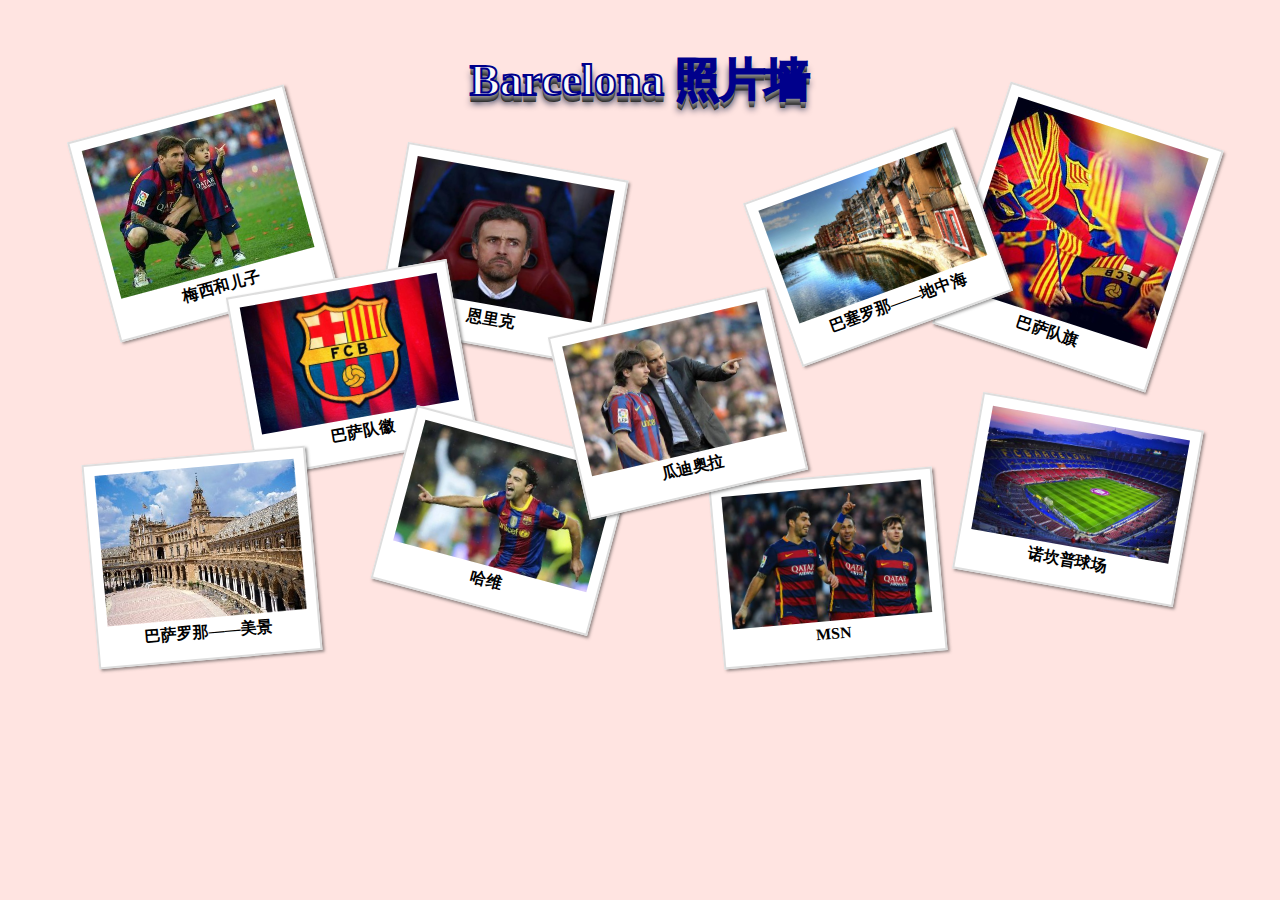
==== pictureWall/index.html @ 099cc84f "demo: picture wall" ====
<!DOCTYPE html>
<html lang="en">
<head>
    <meta charset="UTF-8">
    <title>Barcelona PictureWall</title>
    <link href="style.css" rel="stylesheet" type="text/css">
</head>
<body>
    <div class="wall">
        <h1>Barcelona 照片墙</h1>
        <div class="frame pic1">
            <img class="pic" src="./img/1.jpg">
            <span>梅西和儿子</span>
        </div>
        <div class="frame pic2">
            <img class="pic" src="./img/2.jpg">
            <span>恩里克</span>
        </div>
        <div class="frame pic3">
            <img class="pic" src="./img/3.jpg">
            <span>MSN</span>
        </div>
        <div class="frame pic4">
            <img class="pic" src="./img/4.jpg">
            <span>巴萨队徽</span>
        </div>
        <div class="frame pic5">
            <img class="pic" src="./img/5.jpg">
            <span>哈维</span>
        </div>
        <div class="frame pic6">
            <img class="pic" src="./img/6.jpg">
            <span>巴萨罗那——美景</span>
        </div>
        <div class="frame pic7">
            <img class="pic" src="./img/7.jpg">
            <span>巴萨队旗</span>
        </div>
        <div class="frame pic8">
            <img class="pic" src="./img/8.jpg">
            <span>诺坎普球场</span>
        </div>
        <div class="frame pic9">
            <img class="pic" src="./img/9.jpg">
            <span>巴塞罗那——地中海</span>
        </div>
        <div class="frame pic10">
            <img class="pic" src="./img/10.jpg">
            <span>瓜迪奥拉</span>
        </div>
    </div>
</body>
</html>
---- pictureWall/style.css ----
*{
    padding: 0;
    margin:0;
}
body{
    background-color: mistyrose;
}
h1{
    text-align: center;
    -webkit-text-stroke: 2px darkblue;
    letter-spacing: 0.04em;
    font-size: 45px;
    position: relative;
    top:-60px;
    font-family: "Microsoft YaHei";
    color: #fafafa;
    letter-spacing: 0;
    text-shadow: 0px 1px 0px #999, 0px 2px 0px #888, 0px 3px 0px #777, 0px 4px 0px #666, 0px 5px 0px #555, 0px 6px 0px #444, 0px 7px 0px #333, 0px 8px 7px #001135 ;
}
.wall{
    width: 1100px;
    height: 600px;
    margin: 60px auto;
    position:relative;
    top:50px;
}
.frame{
    width:200px;
    padding: 10px 10px 15px;
    border: 2px solid #ddd;
    background: #fff;
    box-shadow: 2px 2px 3px rgba(50,50,50,0.5);
    text-align: center;
    font-weight: bolder;
    position: absolute;
    z-index: 1;
    -webkit-transition: all 0.5s ease-in;
    -moz-transition: all 0.5s ease-in ;
    -ms-transition: all 0.5s ease-in ;
    -o-transition: all 0.5s ease-in ;
    transition: all 0.5s ease-in ;
}
.pic{
    width:200px;
}
.frame:hover{
    -webkit-transform: rotate(0deg) scale(1.2);
    -moz-transform: rotate(0deg) scale(1.2);
    -ms-transform: rotate(0deg) scale(1.2);
    -o-transform: rotate(0deg) scale(1.2);
    transform: rotate(0deg) scale(1.2);
    z-index: 2;
}
.pic1{
    top:0px;
    left:0px;
    -webkit-transform: rotate(-15deg);
    -moz-transform: rotate(-15deg);
    -ms-transform: rotate(-15deg);
    -o-transform: rotate(-15deg);
    transform: rotate(-15deg);;
}
.pic2{
    top:50px;
    left:300px;
    -webkit-transform: rotate(10deg);
    -moz-transform: rotate(10deg);
    -ms-transform: rotate(10deg);
    -o-transform: rotate(10deg);
    transform: rotate(10deg);
}
.pic3{
    right:250px;
    bottom:50px;
    -webkit-transform: rotate(-5deg);
    -moz-transform: rotate(-5deg);
    -ms-transform: rotate(-5deg);
    -o-transform: rotate(-5deg);
    transform: rotate(-5deg);
}
.pic4{
    bottom:250px;
    left:150px;
    -webkit-transform: rotate(-10deg);
    -moz-transform: rotate(-10deg);
    -ms-transform: rotate(-10deg);
    -o-transform: rotate(-10deg);
    transform: rotate(-10deg);
}
.pic5{
    bottom:100px;
    left:300px;
    -webkit-transform: rotate(15deg);
    -moz-transform: rotate(15deg);
    -ms-transform: rotate(15deg);
    -o-transform: rotate(15deg);
    transform: rotate(15deg);
}
.pic6{
    bottom:50px;
    left:0px;
    -webkit-transform: rotate(-5deg);
    -moz-transform: rotate(-5deg);
    -ms-transform: rotate(-5deg);
    -o-transform: rotate(-5deg);
    transform: rotate(-5deg);
}
.pic7{
    top:0px;
    right:0px;
    -webkit-transform: rotate(18deg);
    -moz-transform: rotate(18deg);
    -ms-transform: rotate(18deg);
    -o-transform: rotate(18deg);
    transform: rotate(18deg);
}
.pic8{
    top:300px;
    right:0px;
    -webkit-transform: rotate(10deg);
    -moz-transform: rotate(10deg);
    -ms-transform: rotate(10deg);
    -o-transform: rotate(10deg);
    transform: rotate(10deg);
}
.pic9{
    top:50px;
    right:200px;
    -webkit-transform: rotate(-20deg);
    -moz-transform: rotate(-20deg);
    -ms-transform: rotate(-20deg);
    -o-transform: rotate(-20deg);
    transform: rotate(-20deg);
}
.pic10{
    top:200px;
    right:400px;
    -webkit-transform: rotate(-13deg);
    -moz-transform: rotate(-13deg);
    -ms-transform: rotate(-13deg);
    -o-transform: rotate(-13deg);
    transform: rotate(-13deg);
}
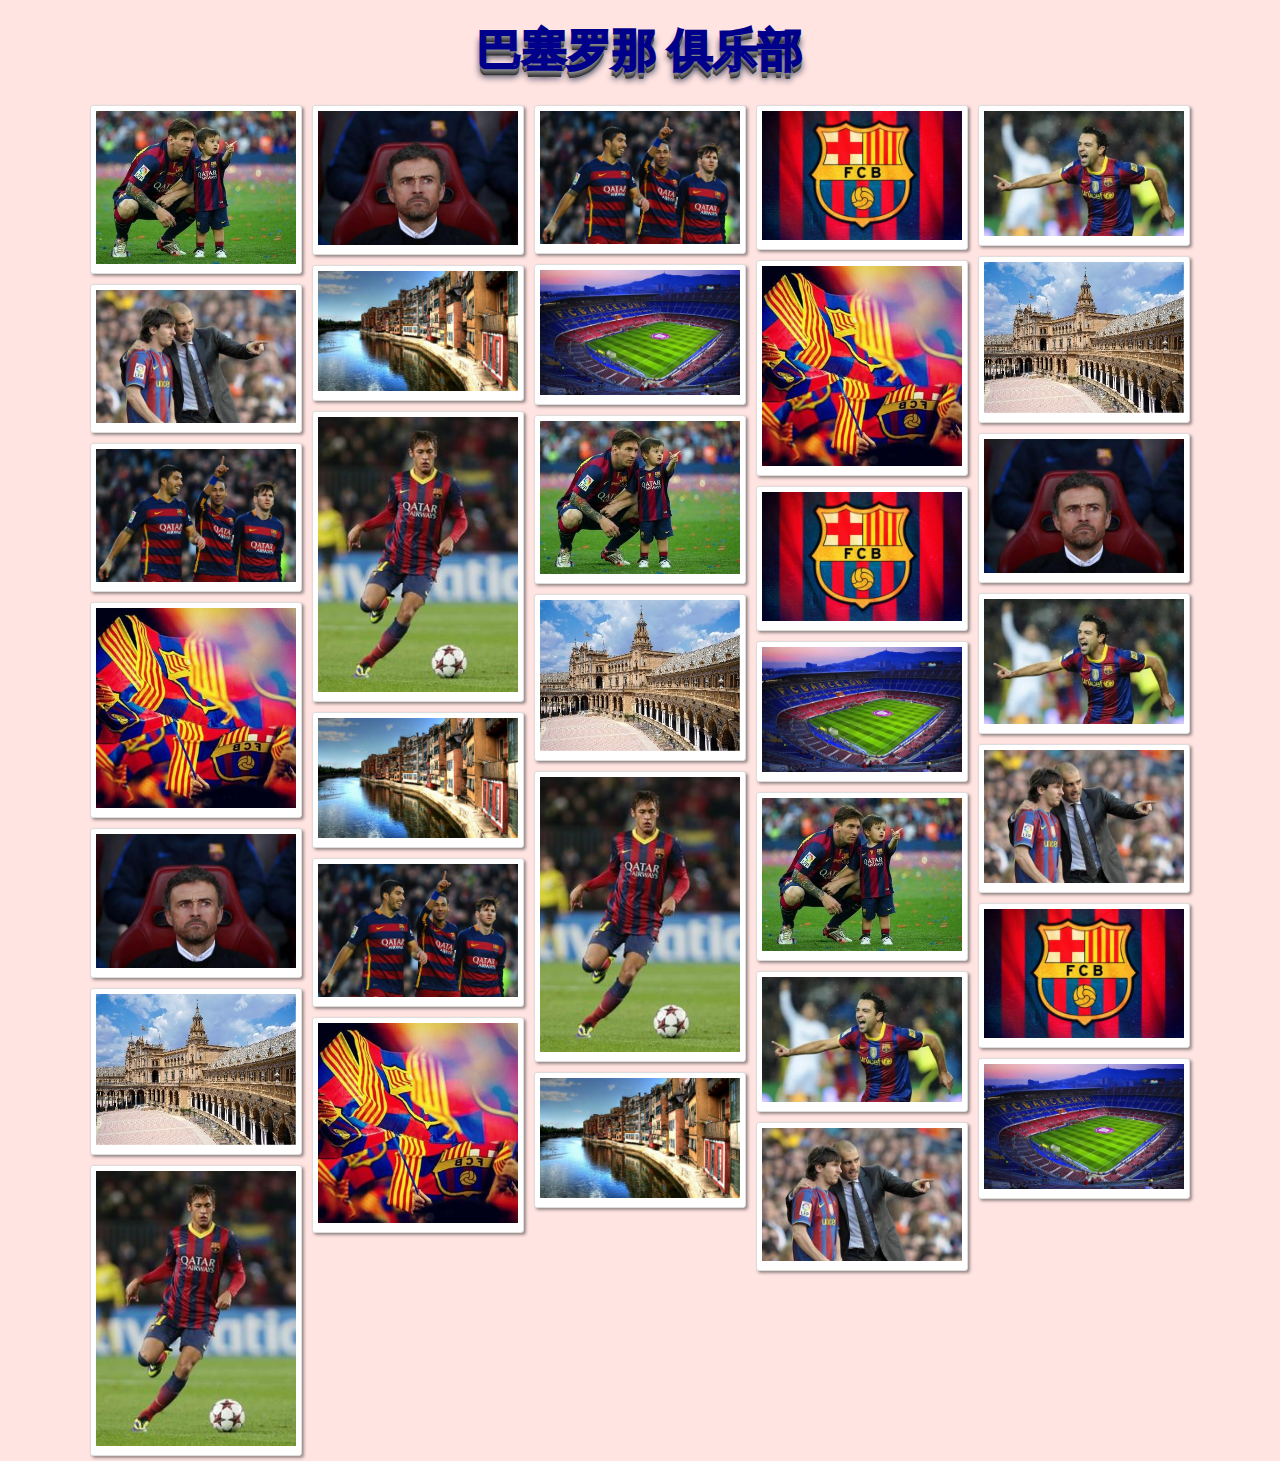
==== commit 585f129c: "update picture wall" ====
--- a/pictureWall/index.html
+++ b/pictureWall/index.html
@@ -3,51 +3,177 @@
 <head>
     <meta charset="UTF-8">
     <title>Barcelona PictureWall</title>
-    <link href="style.css" rel="stylesheet" type="text/css">
+    <link href="style_waterfall.css" rel="stylesheet" type="text/css">
 </head>
 <body>
-    <div class="wall">
-        <h1>Barcelona 照片墙</h1>
-        <div class="frame pic1">
-            <img class="pic" src="./img/1.jpg">
-            <span>梅西和儿子</span>
+    <h1>巴塞罗那 俱乐部</h1>
+    <div id="myWall" class="wall">
+        <div class="frame">
+            <div class="box">
+                <img class="pic" src="./img/1.jpg" alt="梅西和儿子">
+            </div>
         </div>
-        <div class="frame pic2">
-            <img class="pic" src="./img/2.jpg">
-            <span>恩里克</span>
+        <div class="frame">
+            <div class="box">
+                <img class="pic" src="./img/2.jpg" alt="恩里克">
+            </div>
         </div>
-        <div class="frame pic3">
-            <img class="pic" src="./img/3.jpg">
-            <span>MSN</span>
+        <div class="frame">
+            <div class="box">
+                <img class="pic" src="./img/3.jpg" alt="MSN">
+            </div>
         </div>
-        <div class="frame pic4">
-            <img class="pic" src="./img/4.jpg">
-            <span>巴萨队徽</span>
+        <div class="frame">
+            <div class="box">
+                <img class="pic" src="./img/4.jpg" alt="巴萨队徽">
+            </div>
         </div>
-        <div class="frame pic5">
-            <img class="pic" src="./img/5.jpg">
-            <span>哈维</span>
+        <div class="frame">
+            <div class="box">
+                <img class="pic" src="./img/5.jpg" alt="哈维">
+            </div>
         </div>
-        <div class="frame pic6">
-            <img class="pic" src="./img/6.jpg">
-            <span>巴萨罗那——美景</span>
+        <div class="frame">
+            <div class="box">
+                <img class="pic" src="./img/6.jpg" alt="巴萨罗那——美景">
+            </div>
         </div>
-        <div class="frame pic7">
-            <img class="pic" src="./img/7.jpg">
-            <span>巴萨队旗</span>
+        <div class="frame">
+            <div class="box">
+                <img class="pic" src="./img/7.jpg" alt="巴萨队旗">
+            </div>
         </div>
-        <div class="frame pic8">
-            <img class="pic" src="./img/8.jpg">
-            <span>诺坎普球场</span>
+        <div class="frame">
+            <div class="box">
+                <img class="pic" src="./img/8.jpg" alt="诺坎普球场">
+            </div>
         </div>
-        <div class="frame pic9">
-            <img class="pic" src="./img/9.jpg">
-            <span>巴塞罗那——地中海</span>
+        <div class="frame">
+            <div class="box">
+                <img class="pic" src="./img/9.jpg" alt="巴塞罗那——地中海">
+            </div>
         </div>
-        <div class="frame pic10">
-            <img class="pic" src="./img/10.jpg">
-            <span>瓜迪奥拉</span>
+        <div class="frame">
+            <div class="box">
+                <img class="pic" src="./img/10.jpg" alt="瓜迪奥拉">
+            </div>
+        </div>
+        <div class="frame">
+            <div class="box">
+                <img class="pic" src="./img/11.jpg" alt="内马尔">
+            </div>
+        </div>
+        <div class="frame">
+            <div class="box">
+                <img class="pic" src="./img/1.jpg" alt="梅西和儿子">
+            </div>
+        </div>
+        <div class="frame">
+            <div class="box">
+                <img class="pic" src="./img/2.jpg" alt="恩里克">
+            </div>
+        </div>
+        <div class="frame">
+            <div class="box">
+                <img class="pic" src="./img/3.jpg" alt="MSN">
+            </div>
+        </div>
+        <div class="frame">
+            <div class="box">
+                <img class="pic" src="./img/4.jpg" alt="巴萨队徽">
+            </div>
+        </div>
+        <div class="frame">
+            <div class="box">
+                <img class="pic" src="./img/5.jpg" alt="梅西和儿子">
+            </div>
+        </div>
+        <div class="frame">
+            <div class="box">
+                <img class="pic" src="./img/6.jpg" alt="巴萨罗那——美景">
+            </div>
+        </div>
+        <div class="frame">
+            <div class="box">
+                <img class="pic" src="./img/7.jpg" alt="巴萨队旗">
+            </div>
+        </div>
+        <div class="frame">
+            <div class="box">
+                <img class="pic" src="./img/8.jpg" alt="诺坎普球场">
+            </div>
+        </div>
+        <div class="frame">
+            <div class="box">
+                <img class="pic" src="./img/9.jpg" alt="巴塞罗那——地中海">
+            </div>
+        </div>
+        <div class="frame">
+            <div class="box">
+                <img class="pic" src="./img/10.jpg" alt="瓜迪奥拉">
+            </div>
+        </div>
+        <div class="frame">
+            <div class="box">
+                <img class="pic" src="./img/11.jpg" alt="内马尔">
+            </div>
+        </div>
+        <div class="frame">
+            <div class="box">
+                <img class="pic" src="./img/1.jpg" alt="梅西和儿子">
+            </div>
+        </div>
+        <div class="frame">
+            <div class="box">
+                <img class="pic" src="./img/2.jpg" alt="恩里克">
+            </div>
+        </div>
+        <div class="frame">
+            <div class="box">
+                <img class="pic" src="./img/3.jpg" alt="MSN">
+            </div>
+        </div>
+        <div class="frame">
+            <div class="box">
+                <img class="pic" src="./img/4.jpg" alt="巴萨队徽">
+            </div>
+        </div>
+        <div class="frame">
+            <div class="box">
+                <img class="pic" src="./img/5.jpg" alt="梅西和儿子">
+            </div>
+        </div>
+        <div class="frame">
+            <div class="box">
+                <img class="pic" src="./img/6.jpg" alt="巴萨罗那——美景">
+            </div>
+        </div>
+        <div class="frame">
+            <div class="box">
+                <img class="pic" src="./img/7.jpg" alt="巴萨队旗">
+            </div>
+        </div>
+        <div class="frame">
+            <div class="box">
+                <img class="pic" src="./img/8.jpg" alt="诺坎普球场">
+            </div>
+        </div>
+        <div class="frame">
+            <div class="box">
+                <img class="pic" src="./img/9.jpg" alt="巴塞罗那——地中海">
+            </div>
+        </div>
+        <div class="frame">
+            <div class="box">
+                <img class="pic" src="./img/10.jpg" alt="瓜迪奥拉">
+            </div>
+        </div>
+        <div class="frame">
+            <div class="box">
+                <img class="pic" src="./img/11.jpg" alt="内马尔">
+            </div>
         </div>
     </div>
+    <script src="./js/waterfall.js"></script>
 </body>
 </html>--- a/pictureWall/style_waterfall.css
+++ b/pictureWall/style_waterfall.css
@@ -0,0 +1,57 @@
+*{
+    padding: 0;
+    margin:0;
+}
+body{
+    background-color: mistyrose;
+}
+h1{
+    margin: 20px;
+    text-align: center;
+    -webkit-text-stroke: 2px darkblue;
+    letter-spacing: 0.04em;
+    font-size: 45px;
+    font-family: "Microsoft YaHei";
+    color: #fafafa;
+    letter-spacing: 0;
+    text-shadow: 0px 1px 0px #999, 0px 2px 0px #888, 0px 3px 0px #777, 0px 4px 0px #666, 0px 5px 0px #555, 0px 6px 0px #444, 0px 7px 0px #333, 0px 8px 7px #001135 ;
+}
+.wall{
+    position: relative;
+}
+.frame{
+    padding: 5px;
+    float: left;
+    position: inherit;
+}
+.box{
+    width:200px;
+    padding: 5px;
+    border: 1px solid #ddd;
+    border-radius: 3px ;
+    background: #fff;
+    box-shadow: 2px 2px 3px rgba(50,50,50,0.5);
+    position: relative;
+    z-index: 1;
+    -webkit-transition: all 0.5s ease-in;
+    -moz-transition: all 0.5s ease-in ;
+    -ms-transition: all 0.5s ease-in ;
+    -o-transition: all 0.5s ease-in ;
+    transition: all 0.5s ease-in ;
+}
+.box span{
+    visibility: hidden;
+    height: 0;
+}
+.pic{
+    width:200px;
+    height: auto;
+}
+.box:hover{
+    -webkit-transform:scale(1.2);
+    -moz-transform:scale(1.2);
+    -ms-transform:scale(1.2);
+    -o-transform:scale(1.2);
+    transform:scale(1.2);
+    z-index: 2;
+}